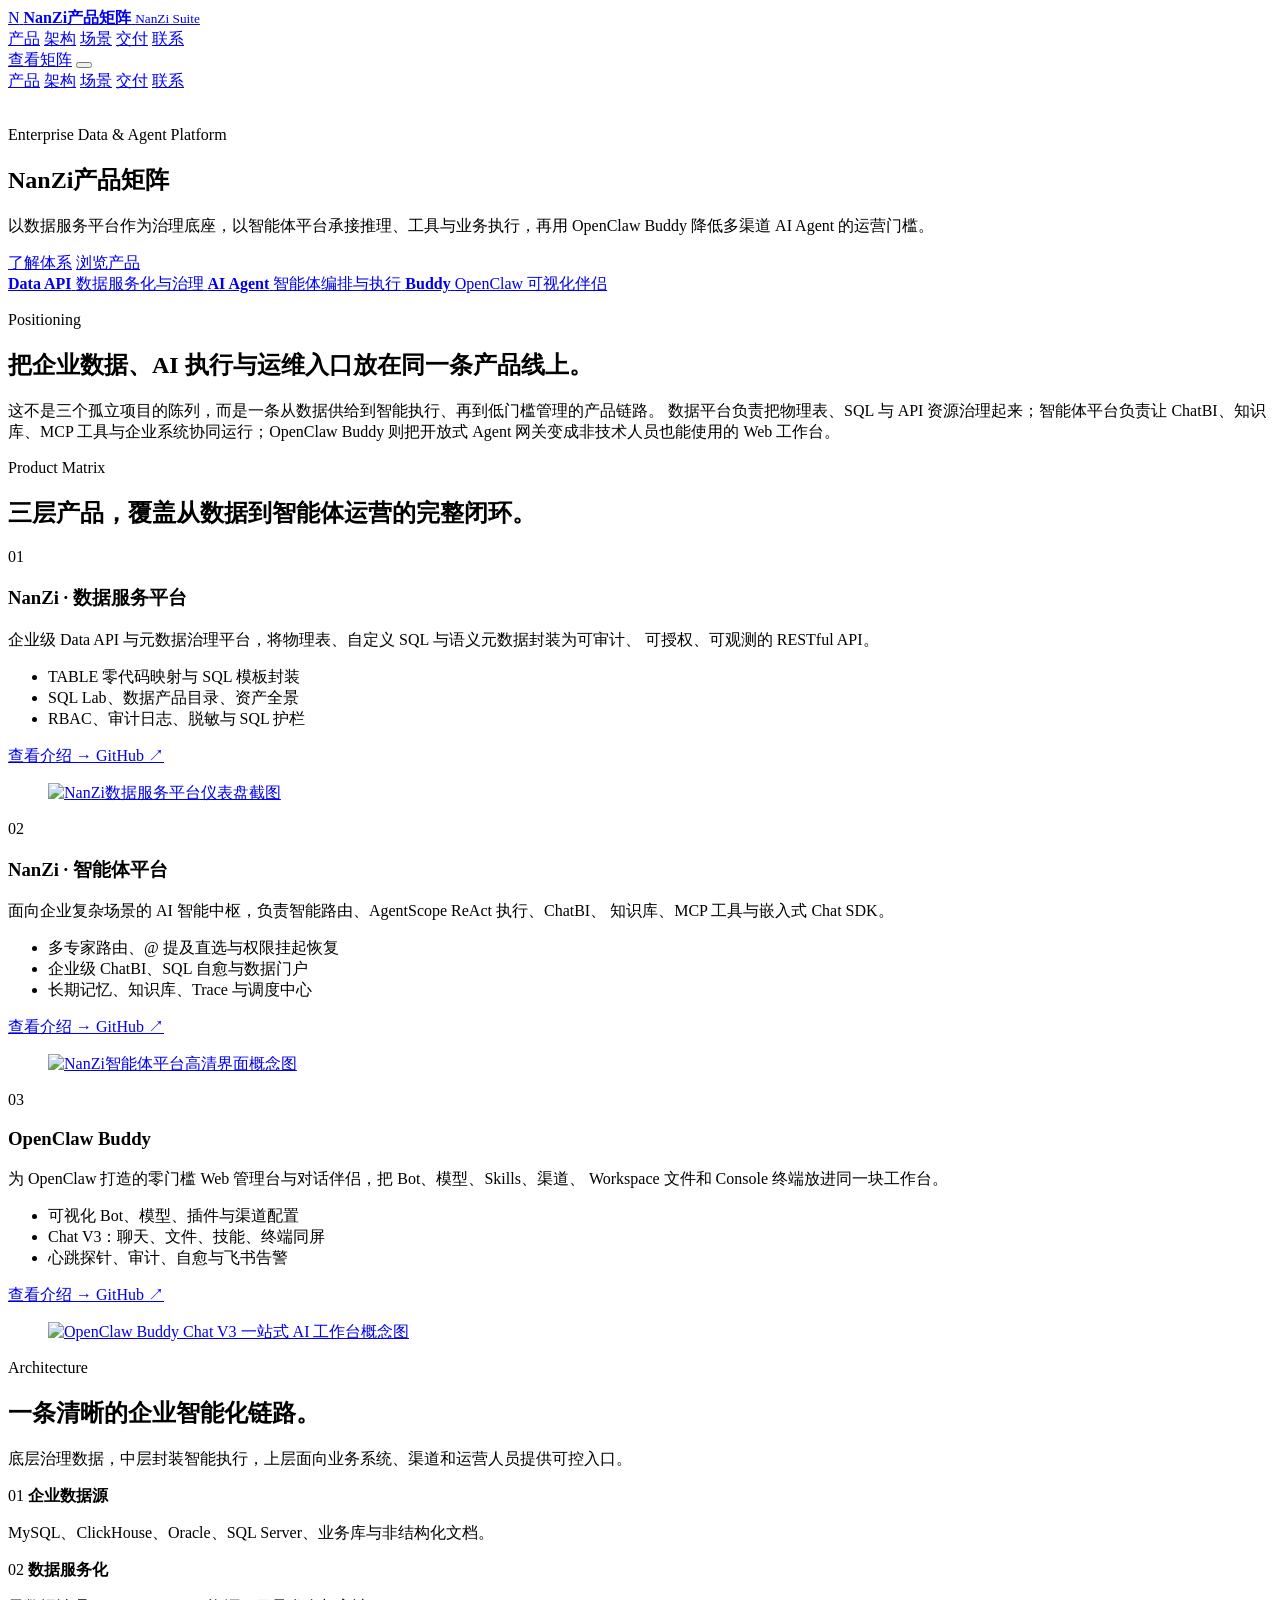
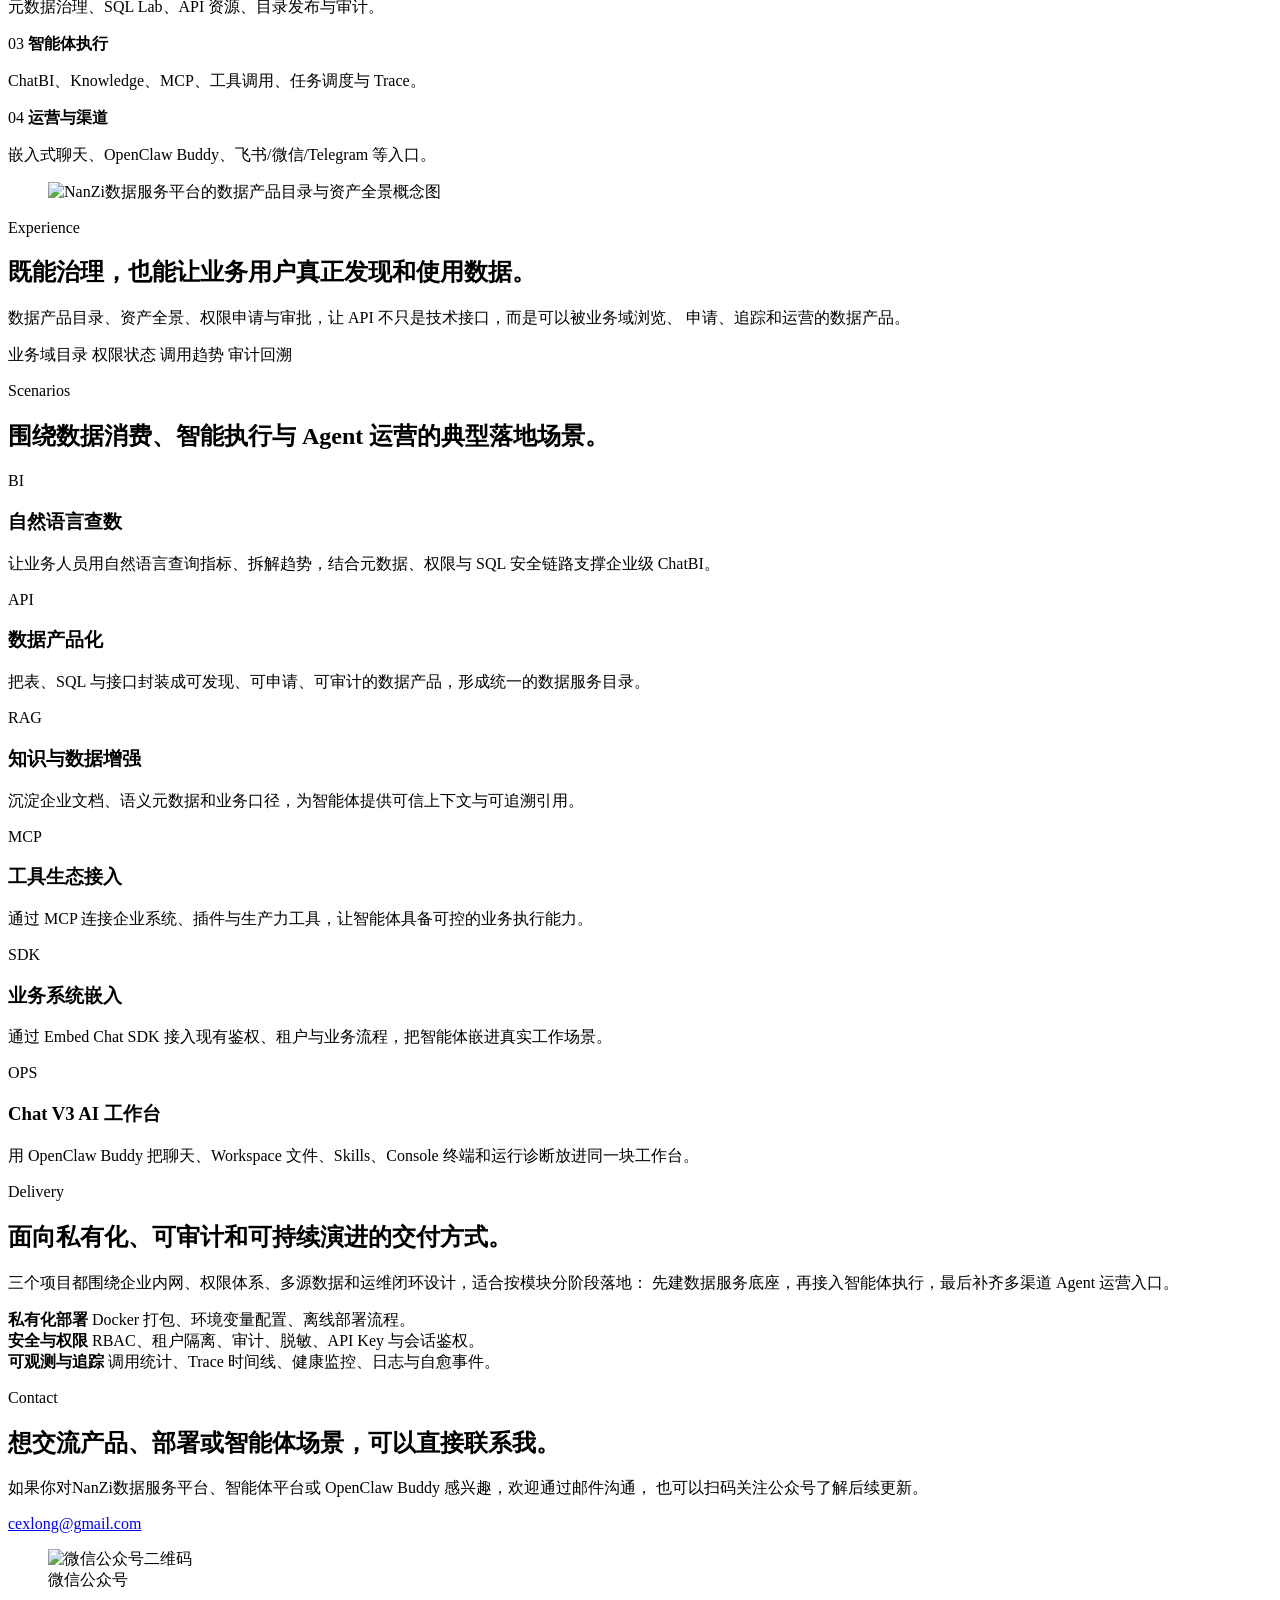
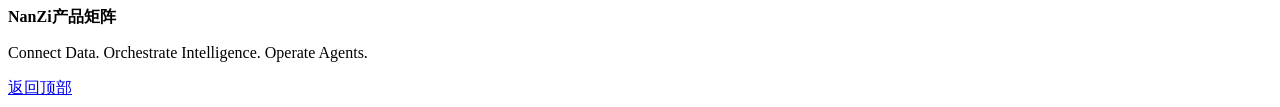
==== index.html @ 121e5076 "将品牌名从云枢/yunshu 统一替换为 NanZi/nanzi" ====
<!DOCTYPE html>
<html lang="zh-CN">
  <head>
    <meta charset="UTF-8" />
    <meta name="viewport" content="width=device-width, initial-scale=1.0" />
    <meta
      name="description"
      content="NanZi产品矩阵：企业级数据服务平台、AI 智能体编排平台与 OpenClaw Buddy 管理伴侣。"
    />
    <title>NanZi产品矩阵 | Data, Agents, Operations</title>
    <link rel="canonical" href="https://randychen1985.github.io/nanzi/" />
    <meta property="og:type" content="website" />
    <meta property="og:locale" content="zh_CN" />
    <meta property="og:site_name" content="NanZi产品矩阵" />
    <meta property="og:title" content="NanZi产品矩阵 | Data, Agents, Operations" />
    <meta
      property="og:description"
      content="NanZi产品矩阵：企业级数据服务平台、AI 智能体编排平台与 OpenClaw Buddy 管理伴侣。"
    />
    <meta property="og:url" content="https://randychen1985.github.io/nanzi/" />
    <meta
      property="og:image"
      content="https://randychen1985.github.io/nanzi/assets/images/generated-product-suite-hero.png"
    />
    <meta name="twitter:card" content="summary_large_image" />
    <meta name="twitter:title" content="NanZi产品矩阵 | Data, Agents, Operations" />
    <meta
      name="twitter:description"
      content="NanZi产品矩阵：企业级数据服务平台、AI 智能体编排平台与 OpenClaw Buddy 管理伴侣。"
    />
    <meta
      name="twitter:image"
      content="https://randychen1985.github.io/nanzi/assets/images/generated-product-suite-hero.png"
    />
    <link rel="icon" href="assets/favicon.svg" type="image/svg+xml" />
    <link rel="stylesheet" href="styles.css" />
  </head>
  <body>
    <header class="site-header" data-header>
      <a class="brand" href="#top" aria-label="回到首页">
        <span class="brand-mark">N</span>
        <span>
          <strong>NanZi产品矩阵</strong>
          <small>NanZi Suite</small>
        </span>
      </a>
      <nav class="desktop-nav" aria-label="主导航">
        <a href="#products">产品</a>
        <a href="#architecture">架构</a>
        <a href="#scenarios">场景</a>
        <a href="#delivery">交付</a>
        <a href="#contact">联系</a>
      </nav>
      <a class="header-action" href="#products">查看矩阵</a>
      <button class="menu-button" type="button" data-menu-button aria-label="打开菜单">
        <span></span>
        <span></span>
      </button>
    </header>

    <nav class="mobile-nav" data-mobile-nav aria-label="移动导航">
      <a href="#products">产品</a>
      <a href="#architecture">架构</a>
      <a href="#scenarios">场景</a>
      <a href="#delivery">交付</a>
      <a href="#contact">联系</a>
    </nav>

    <main id="top">
      <section class="hero" aria-labelledby="hero-title">
        <div class="hero-media" aria-hidden="true">
          <img src="assets/images/generated-product-suite-hero.png" alt="" />
          <img src="assets/images/data-platform-overview.png" alt="" />
          <img src="assets/images/generated-openclaw-buddy-chat-v3.png" alt="" />
        </div>
        <div class="hero-overlay"></div>
        <div class="hero-content">
          <p class="eyebrow">Enterprise Data & Agent Platform</p>
          <h1 id="hero-title">NanZi产品矩阵</h1>
          <p class="hero-lead">
            以数据服务平台作为治理底座，以智能体平台承接推理、工具与业务执行，再用
            OpenClaw Buddy 降低多渠道 AI Agent 的运营门槛。
          </p>
          <div class="hero-actions">
            <a class="button primary" href="#architecture">了解体系</a>
            <a class="button secondary" href="#products">浏览产品</a>
          </div>
          <div class="hero-metrics" aria-label="产品矩阵摘要">
            <a class="hero-metric" href="#product-data">
              <strong>Data API</strong>
              <span>数据服务化与治理</span>
            </a>
            <a class="hero-metric" href="#product-agent">
              <strong>AI Agent</strong>
              <span>智能体编排与执行</span>
            </a>
            <a class="hero-metric" href="#product-buddy">
              <strong>Buddy</strong>
              <span>OpenClaw 可视化伴侣</span>
            </a>
          </div>
        </div>
      </section>

      <section class="section intro-section" aria-label="平台定位">
        <div class="container intro-grid">
          <div>
            <p class="section-kicker">Positioning</p>
            <h2>把企业数据、AI 执行与运维入口放在同一条产品线上。</h2>
          </div>
          <p>
            这不是三个孤立项目的陈列，而是一条从数据供给到智能执行、再到低门槛管理的产品链路。
            数据平台负责把物理表、SQL 与 API 资源治理起来；智能体平台负责让 ChatBI、知识库、MCP
            工具与企业系统协同运行；OpenClaw Buddy 则把开放式 Agent 网关变成非技术人员也能使用的
            Web 工作台。
          </p>
        </div>
      </section>

      <section class="section" id="products" aria-labelledby="products-title">
        <div class="container">
          <div class="section-heading">
            <p class="section-kicker">Product Matrix</p>
            <h2 id="products-title">三层产品，覆盖从数据到智能体运营的完整闭环。</h2>
          </div>

          <div class="product-grid">
            <article class="product-card accent-cyan" id="product-data">
              <div class="product-copy">
                <p class="product-index">01</p>
                <h3>NanZi · 数据服务平台</h3>
                <p>
                  企业级 Data API 与元数据治理平台，将物理表、自定义 SQL 与语义元数据封装为可审计、
                  可授权、可观测的 RESTful API。
                </p>
                <ul>
                  <li>TABLE 零代码映射与 SQL 模板封装</li>
                  <li>SQL Lab、数据产品目录、资产全景</li>
                  <li>RBAC、审计日志、脱敏与 SQL 护栏</li>
                </ul>
                <div class="product-actions">
                  <a class="product-link" href="products/data-platform.html">
                    查看介绍
                    <span aria-hidden="true">→</span>
                  </a>
                  <a
                    class="product-link ghost"
                    href="https://github.com/RandyChen1985/nanzi-api-data-platform"
                    target="_blank"
                    rel="noopener noreferrer"
                    aria-label="打开NanZi数据服务平台 GitHub 仓库"
                  >
                    GitHub
                    <span aria-hidden="true">↗</span>
                  </a>
                </div>
              </div>
              <figure class="product-shot">
                <a href="products/data-platform.html" aria-label="查看NanZi数据服务平台介绍">
                  <img
                    src="assets/images/data-platform-overview.png"
                    alt="NanZi数据服务平台仪表盘截图"
                  />
                </a>
              </figure>
            </article>

            <article class="product-card accent-blue featured-product" id="product-agent">
              <div class="product-copy">
                <p class="product-index">02</p>
                <h3>NanZi · 智能体平台</h3>
                <p>
                  面向企业复杂场景的 AI 智能中枢，负责智能路由、AgentScope ReAct 执行、ChatBI、
                  知识库、MCP 工具与嵌入式 Chat SDK。
                </p>
                <ul>
                  <li>多专家路由、@ 提及直选与权限挂起恢复</li>
                  <li>企业级 ChatBI、SQL 自愈与数据门户</li>
                  <li>长期记忆、知识库、Trace 与调度中心</li>
                </ul>
                <div class="product-actions">
                  <a class="product-link" href="products/ai-agent-platform.html">
                    查看介绍
                    <span aria-hidden="true">→</span>
                  </a>
                  <a
                    class="product-link ghost"
                    href="https://github.com/RandyChen1985/nanzi-ai-agent-platform"
                    target="_blank"
                    rel="noopener noreferrer"
                    aria-label="打开NanZi智能体平台 GitHub 仓库"
                  >
                    GitHub
                    <span aria-hidden="true">↗</span>
                  </a>
                </div>
              </div>
              <figure class="product-shot">
                <a href="products/ai-agent-platform.html" aria-label="查看NanZi智能体平台介绍">
                  <img
                    src="assets/images/generated-agent-platform.png"
                    alt="NanZi智能体平台高清界面概念图"
                  />
                </a>
              </figure>
            </article>

            <article class="product-card accent-green" id="product-buddy">
              <div class="product-copy">
                <p class="product-index">03</p>
                <h3>OpenClaw Buddy</h3>
                <p>
                  为 OpenClaw 打造的零门槛 Web 管理台与对话伴侣，把 Bot、模型、Skills、渠道、
                  Workspace 文件和 Console 终端放进同一块工作台。
                </p>
                <ul>
                  <li>可视化 Bot、模型、插件与渠道配置</li>
                  <li>Chat V3：聊天、文件、技能、终端同屏</li>
                  <li>心跳探针、审计、自愈与飞书告警</li>
                </ul>
                <div class="product-actions">
                  <a class="product-link" href="products/openclaw-buddy.html">
                    查看介绍
                    <span aria-hidden="true">→</span>
                  </a>
                  <a
                    class="product-link ghost"
                    href="https://github.com/RandyChen1985/openclaw-buddy"
                    target="_blank"
                    rel="noopener noreferrer"
                    aria-label="打开 OpenClaw Buddy GitHub 仓库"
                  >
                    GitHub
                    <span aria-hidden="true">↗</span>
                  </a>
                </div>
              </div>
              <figure class="product-shot">
                <a href="products/openclaw-buddy.html" aria-label="查看 OpenClaw Buddy 介绍">
                  <img
                    src="assets/images/generated-openclaw-buddy-chat-v3.png"
                    alt="OpenClaw Buddy Chat V3 一站式 AI 工作台概念图"
                  />
                </a>
              </figure>
            </article>
          </div>
        </div>
      </section>

      <section class="section architecture-section" id="architecture" aria-labelledby="architecture-title">
        <div class="container">
          <div class="section-heading compact">
            <p class="section-kicker">Architecture</p>
            <h2 id="architecture-title">一条清晰的企业智能化链路。</h2>
            <p>
              底层治理数据，中层封装智能执行，上层面向业务系统、渠道和运营人员提供可控入口。
            </p>
          </div>

          <div class="architecture-flow" aria-label="NanZi产品矩阵架构流">
            <div class="flow-node">
              <span>01</span>
              <strong>企业数据源</strong>
              <p>MySQL、ClickHouse、Oracle、SQL Server、业务库与非结构化文档。</p>
            </div>
            <div class="flow-line"></div>
            <div class="flow-node">
              <span>02</span>
              <strong>数据服务化</strong>
              <p>元数据治理、SQL Lab、API 资源、目录发布与审计。</p>
            </div>
            <div class="flow-line"></div>
            <div class="flow-node">
              <span>03</span>
              <strong>智能体执行</strong>
              <p>ChatBI、Knowledge、MCP、工具调用、任务调度与 Trace。</p>
            </div>
            <div class="flow-line"></div>
            <div class="flow-node">
              <span>04</span>
              <strong>运营与渠道</strong>
              <p>嵌入式聊天、OpenClaw Buddy、飞书/微信/Telegram 等入口。</p>
            </div>
          </div>
        </div>
      </section>

      <section class="section split-showcase" aria-label="产品界面展示">
        <div class="container showcase-grid">
          <figure class="showcase-image large">
            <img
              src="assets/images/generated-data-platform-experience.png"
              alt="NanZi数据服务平台的数据产品目录与资产全景概念图"
            />
          </figure>
          <div class="showcase-copy">
            <p class="section-kicker">Experience</p>
            <h2>既能治理，也能让业务用户真正发现和使用数据。</h2>
            <p>
              数据产品目录、资产全景、权限申请与审批，让 API 不只是技术接口，而是可以被业务域浏览、
              申请、追踪和运营的数据产品。
            </p>
            <div class="feature-list">
              <span>业务域目录</span>
              <span>权限状态</span>
              <span>调用趋势</span>
              <span>审计回溯</span>
            </div>
          </div>
        </div>
      </section>

      <section class="section" id="scenarios" aria-labelledby="scenarios-title">
        <div class="container">
          <div class="section-heading">
            <p class="section-kicker">Scenarios</p>
            <h2 id="scenarios-title">围绕数据消费、智能执行与 Agent 运营的典型落地场景。</h2>
          </div>
          <div class="scenario-grid">
            <article>
              <span class="scenario-icon">BI</span>
              <h3>自然语言查数</h3>
              <p>让业务人员用自然语言查询指标、拆解趋势，结合元数据、权限与 SQL 安全链路支撑企业级 ChatBI。</p>
            </article>
            <article>
              <span class="scenario-icon">API</span>
              <h3>数据产品化</h3>
              <p>把表、SQL 与接口封装成可发现、可申请、可审计的数据产品，形成统一的数据服务目录。</p>
            </article>
            <article>
              <span class="scenario-icon">RAG</span>
              <h3>知识与数据增强</h3>
              <p>沉淀企业文档、语义元数据和业务口径，为智能体提供可信上下文与可追溯引用。</p>
            </article>
            <article>
              <span class="scenario-icon">MCP</span>
              <h3>工具生态接入</h3>
              <p>通过 MCP 连接企业系统、插件与生产力工具，让智能体具备可控的业务执行能力。</p>
            </article>
            <article>
              <span class="scenario-icon">SDK</span>
              <h3>业务系统嵌入</h3>
              <p>通过 Embed Chat SDK 接入现有鉴权、租户与业务流程，把智能体嵌进真实工作场景。</p>
            </article>
            <article>
              <span class="scenario-icon">OPS</span>
              <h3>Chat V3 AI 工作台</h3>
              <p>用 OpenClaw Buddy 把聊天、Workspace 文件、Skills、Console 终端和运行诊断放进同一块工作台。</p>
            </article>
          </div>
        </div>
      </section>

      <section class="section delivery-section" id="delivery" aria-labelledby="delivery-title">
        <div class="container delivery-grid">
          <div>
            <p class="section-kicker">Delivery</p>
            <h2 id="delivery-title">面向私有化、可审计和可持续演进的交付方式。</h2>
            <p>
              三个项目都围绕企业内网、权限体系、多源数据和运维闭环设计，适合按模块分阶段落地：
              先建数据服务底座，再接入智能体执行，最后补齐多渠道 Agent 运营入口。
            </p>
          </div>
          <div class="delivery-points">
            <div>
              <strong>私有化部署</strong>
              <span>Docker 打包、环境变量配置、离线部署流程。</span>
            </div>
            <div>
              <strong>安全与权限</strong>
              <span>RBAC、租户隔离、审计、脱敏、API Key 与会话鉴权。</span>
            </div>
            <div>
              <strong>可观测与追踪</strong>
              <span>调用统计、Trace 时间线、健康监控、日志与自愈事件。</span>
            </div>
          </div>
        </div>
      </section>

      <section class="section contact-section" id="contact" aria-labelledby="contact-title">
        <div class="container contact-grid">
          <div class="contact-copy">
            <p class="section-kicker">Contact</p>
            <h2 id="contact-title">想交流产品、部署或智能体场景，可以直接联系我。</h2>
            <p>
              如果你对NanZi数据服务平台、智能体平台或 OpenClaw Buddy 感兴趣，欢迎通过邮件沟通，
              也可以扫码关注公众号了解后续更新。
            </p>
            <a class="contact-email" href="mailto:cexlong@gmail.com">cexlong@gmail.com</a>
          </div>
          <figure class="wechat-card">
            <img src="assets/images/weixin.png" alt="微信公众号二维码" />
            <figcaption>微信公众号</figcaption>
          </figure>
        </div>
      </section>
    </main>

    <footer class="site-footer">
      <div class="container footer-grid">
        <div>
          <strong>NanZi产品矩阵</strong>
          <p>Connect Data. Orchestrate Intelligence. Operate Agents.</p>
        </div>
        <a href="#top">返回顶部</a>
      </div>
    </footer>

    <script src="script.js"></script>
  </body>
</html>
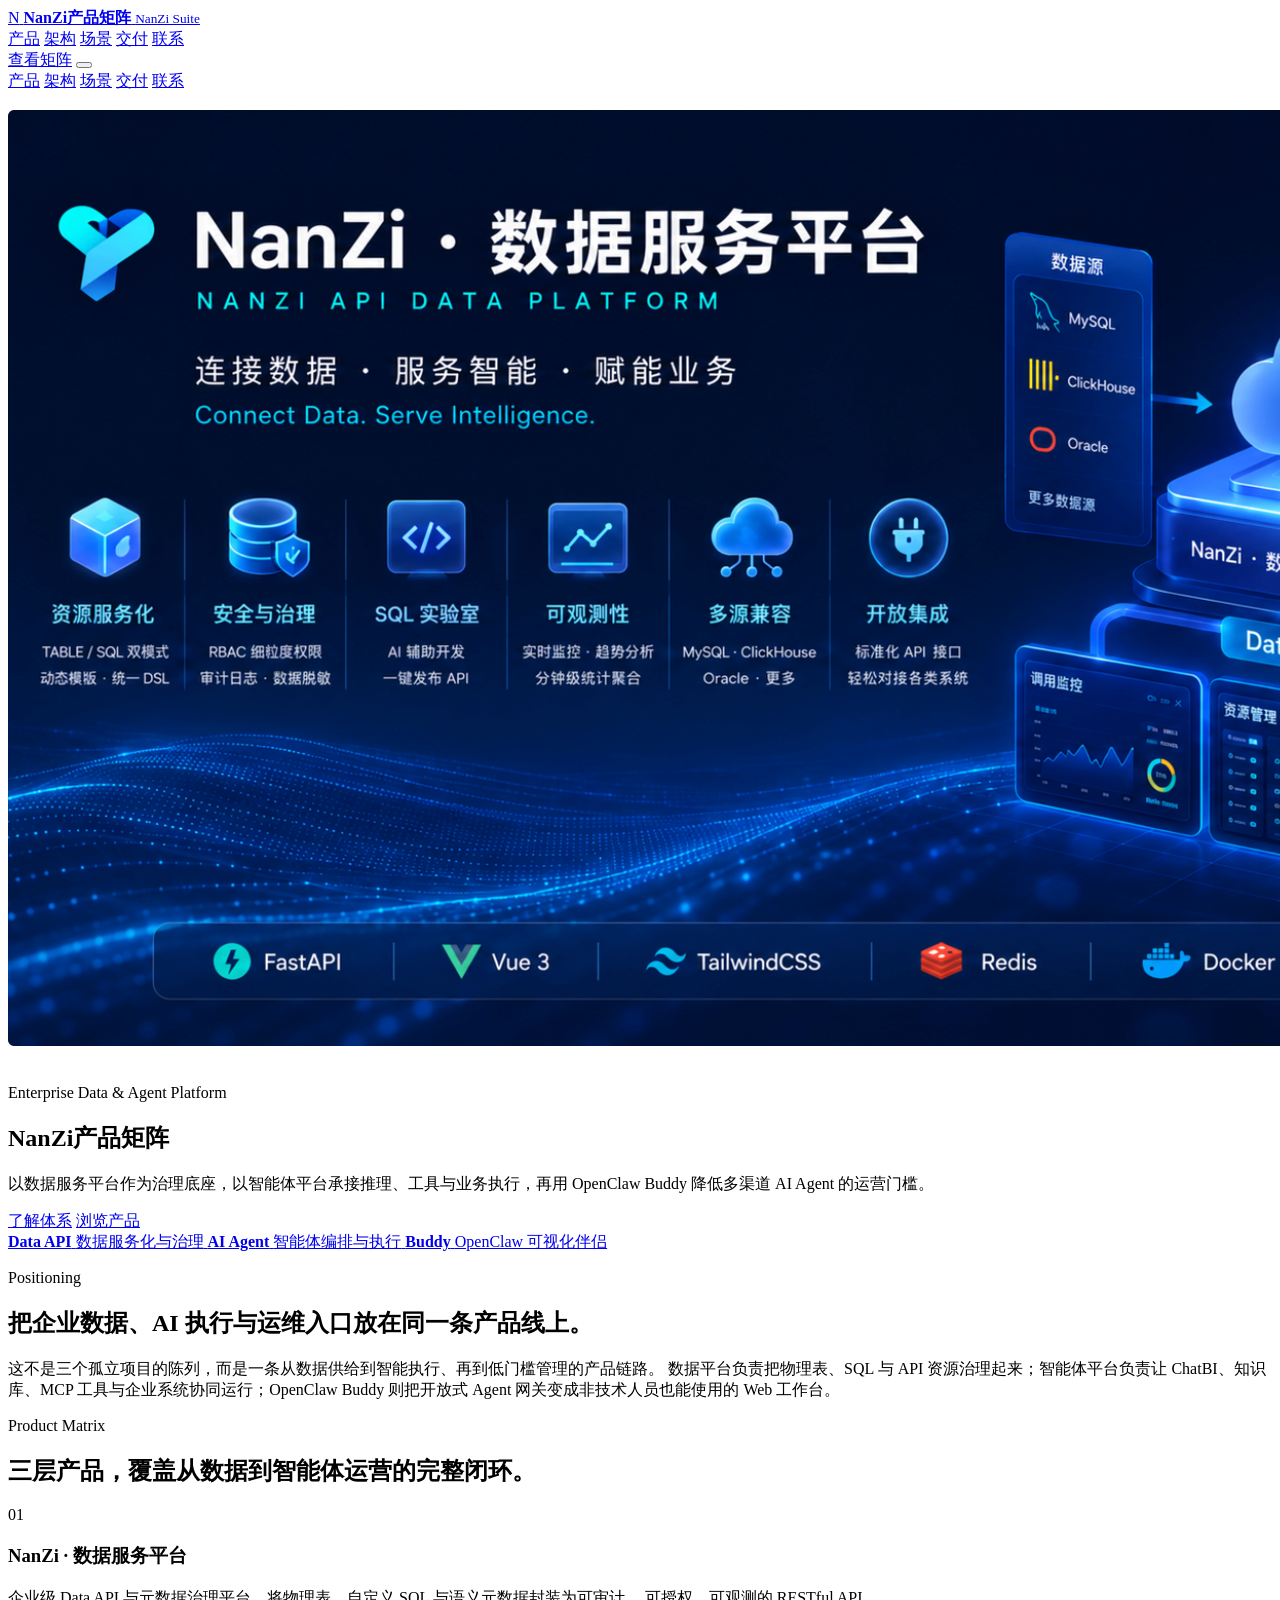
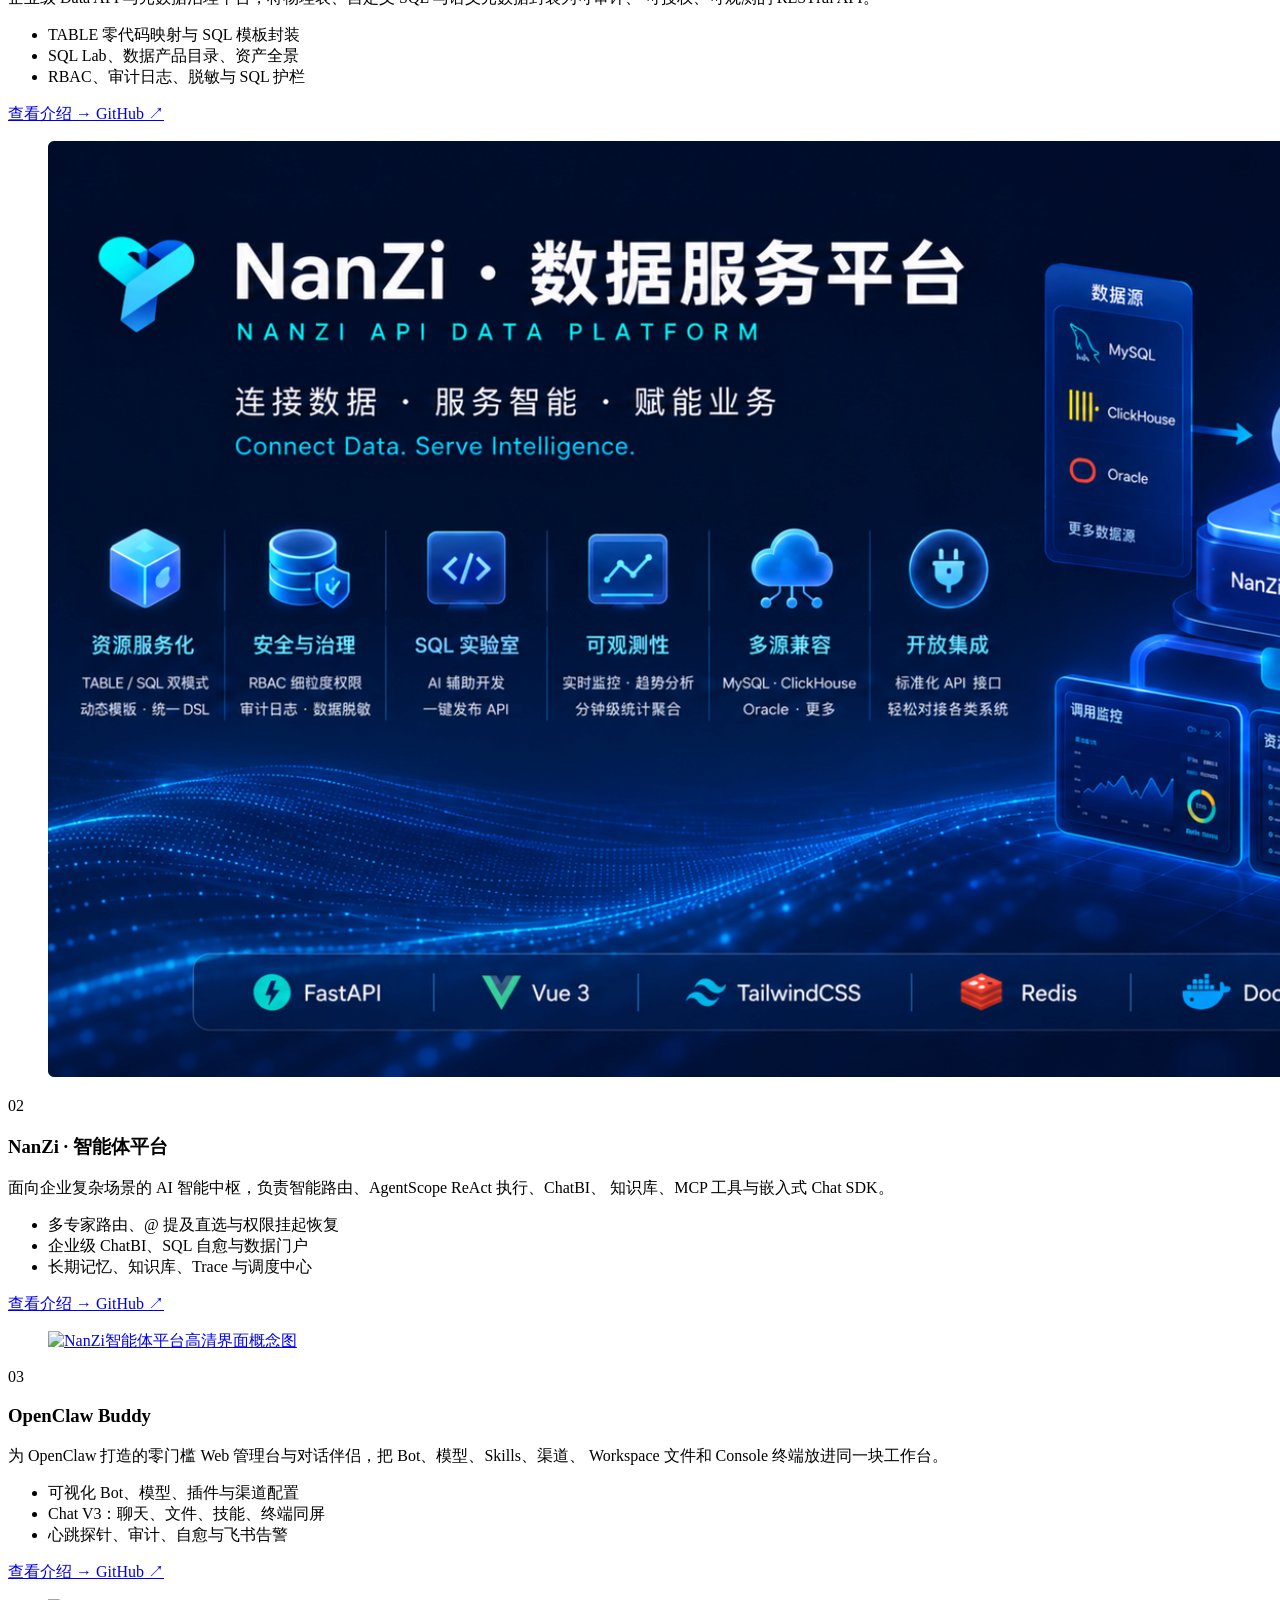
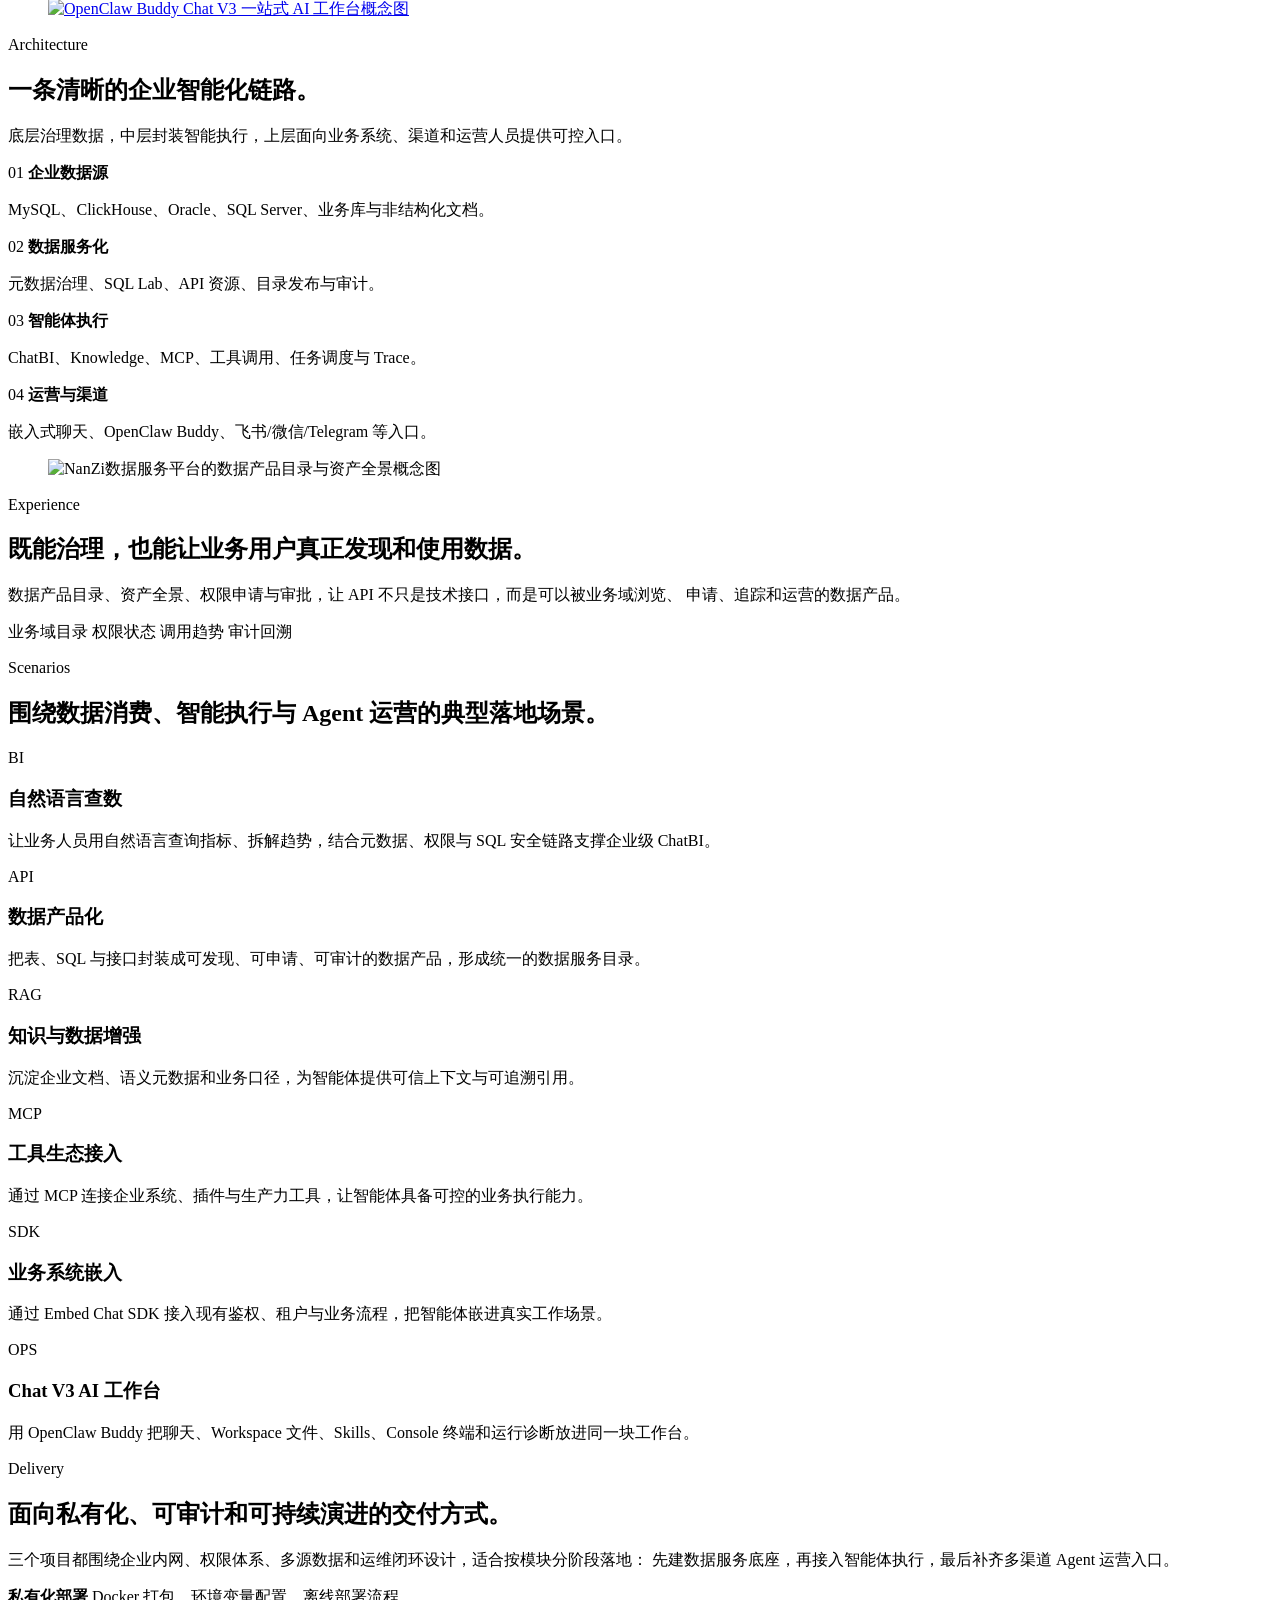
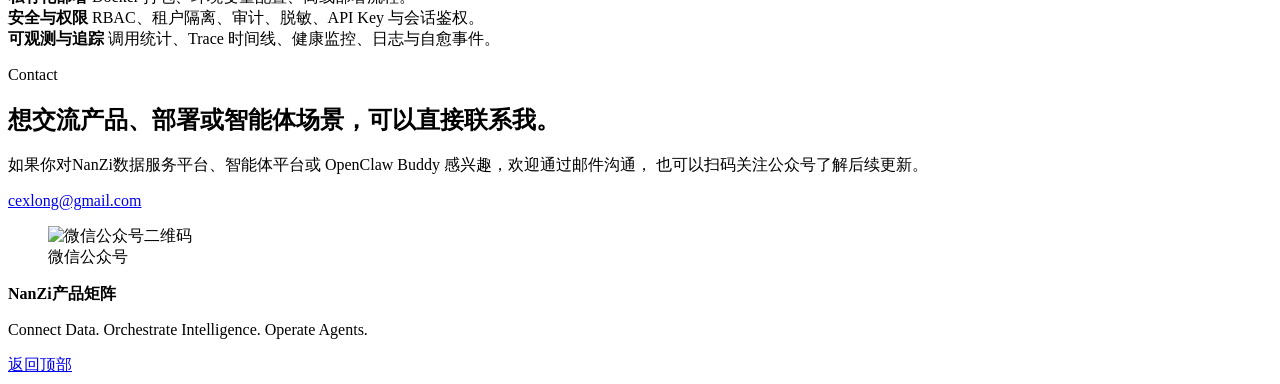
==== commit 37c1c145: "更新官网地址为 nanzi-aigc 并替换数据平台概览图" ====
--- a/index.html
+++ b/index.html
@@ -8,7 +8,7 @@
       content="NanZi产品矩阵：企业级数据服务平台、AI 智能体编排平台与 OpenClaw Buddy 管理伴侣。"
     />
     <title>NanZi产品矩阵 | Data, Agents, Operations</title>
-    <link rel="canonical" href="https://randychen1985.github.io/nanzi/" />
+    <link rel="canonical" href="https://randychen1985.github.io/nanzi-aigc/" />
     <meta property="og:type" content="website" />
     <meta property="og:locale" content="zh_CN" />
     <meta property="og:site_name" content="NanZi产品矩阵" />
@@ -17,10 +17,10 @@
       property="og:description"
       content="NanZi产品矩阵：企业级数据服务平台、AI 智能体编排平台与 OpenClaw Buddy 管理伴侣。"
     />
-    <meta property="og:url" content="https://randychen1985.github.io/nanzi/" />
+    <meta property="og:url" content="https://randychen1985.github.io/nanzi-aigc/" />
     <meta
       property="og:image"
-      content="https://randychen1985.github.io/nanzi/assets/images/generated-product-suite-hero.png"
+      content="https://randychen1985.github.io/nanzi-aigc/assets/images/generated-product-suite-hero.png"
     />
     <meta name="twitter:card" content="summary_large_image" />
     <meta name="twitter:title" content="NanZi产品矩阵 | Data, Agents, Operations" />
@@ -30,7 +30,7 @@
     />
     <meta
       name="twitter:image"
-      content="https://randychen1985.github.io/nanzi/assets/images/generated-product-suite-hero.png"
+      content="https://randychen1985.github.io/nanzi-aigc/assets/images/generated-product-suite-hero.png"
     />
     <link rel="icon" href="assets/favicon.svg" type="image/svg+xml" />
     <link rel="stylesheet" href="styles.css" />
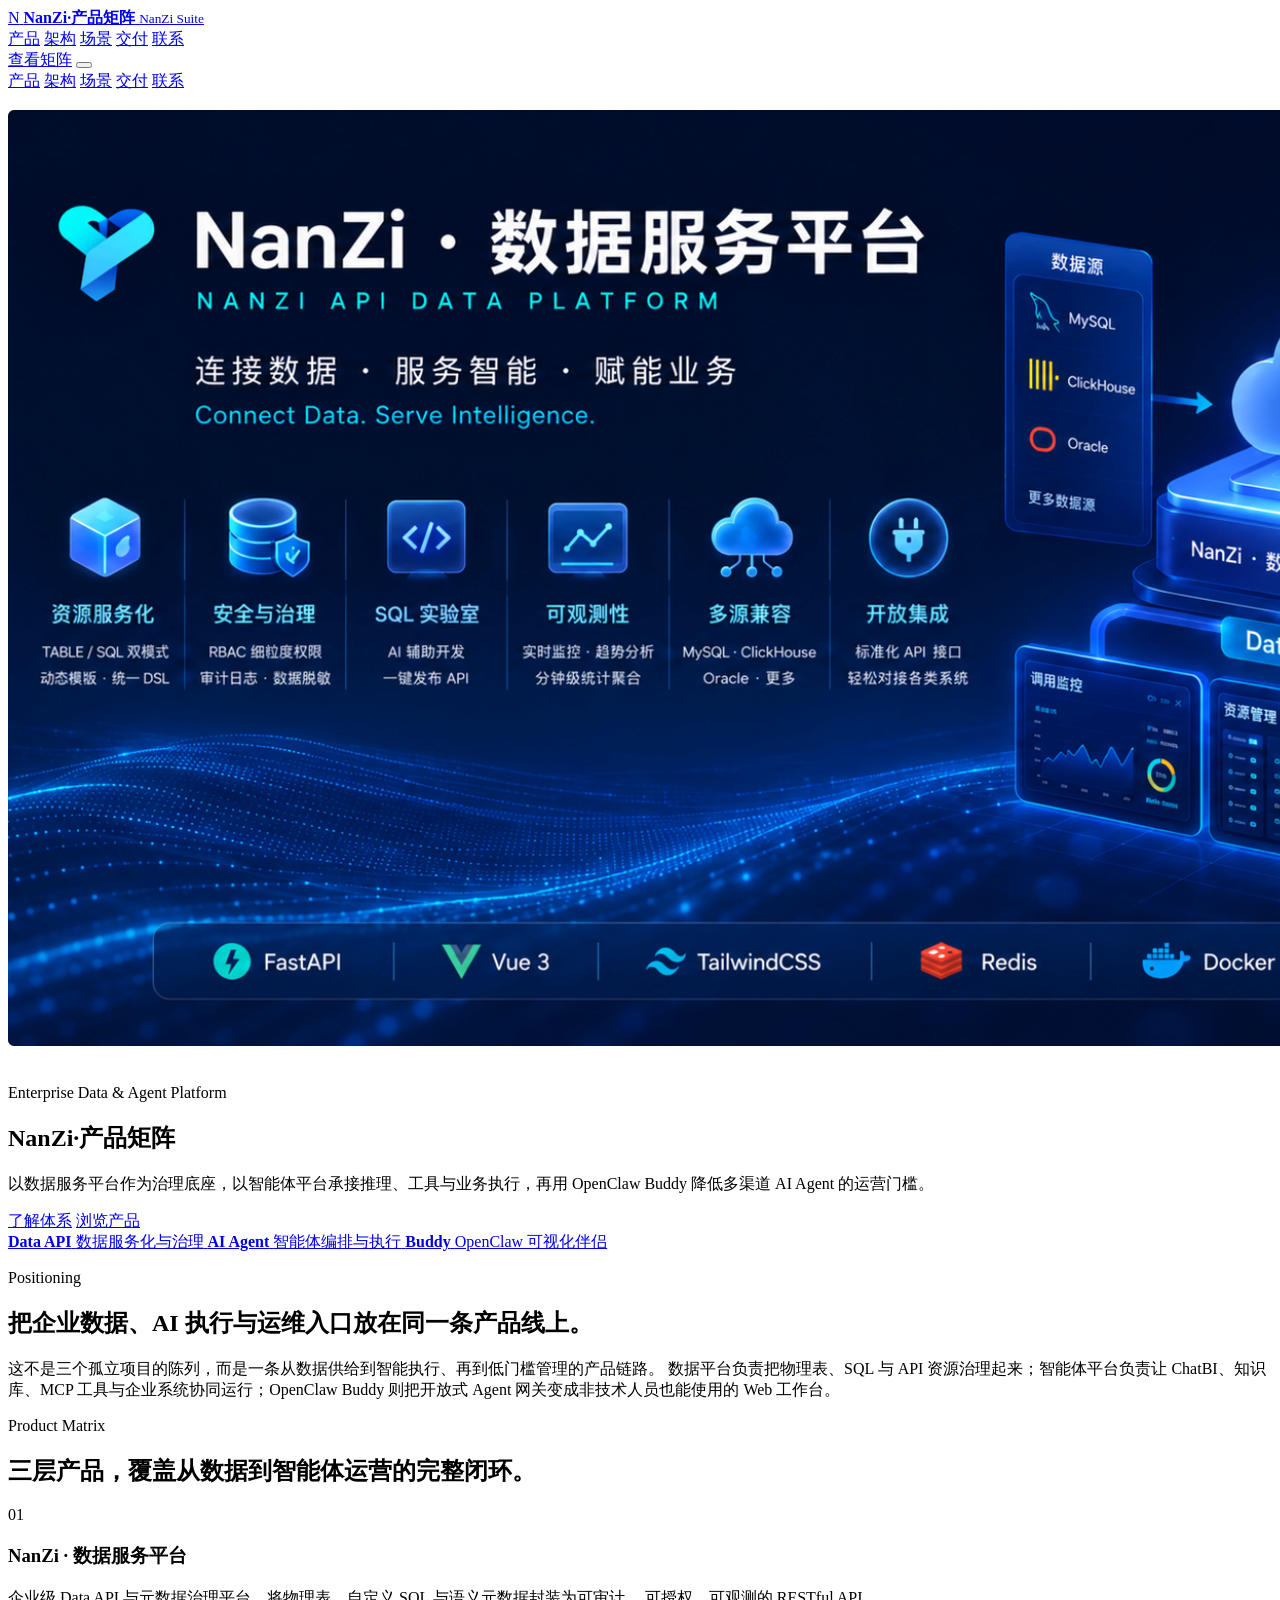
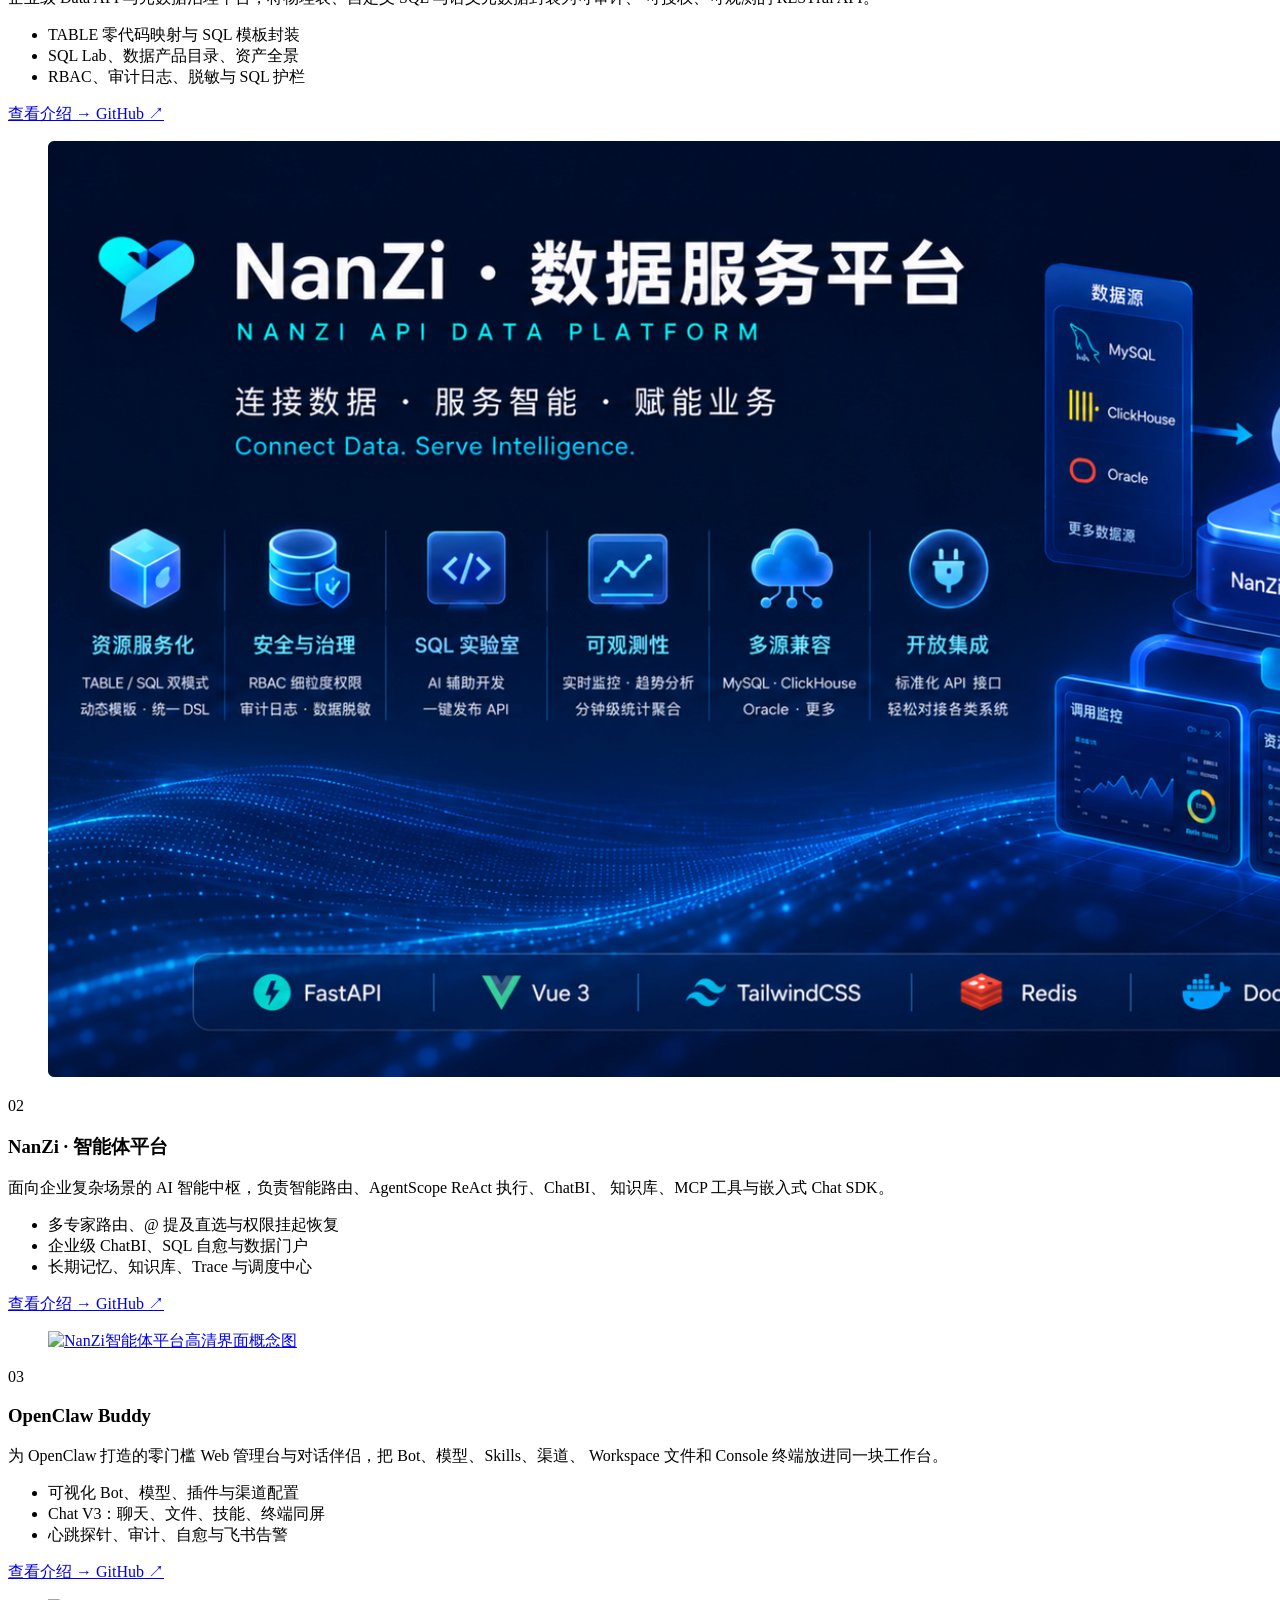
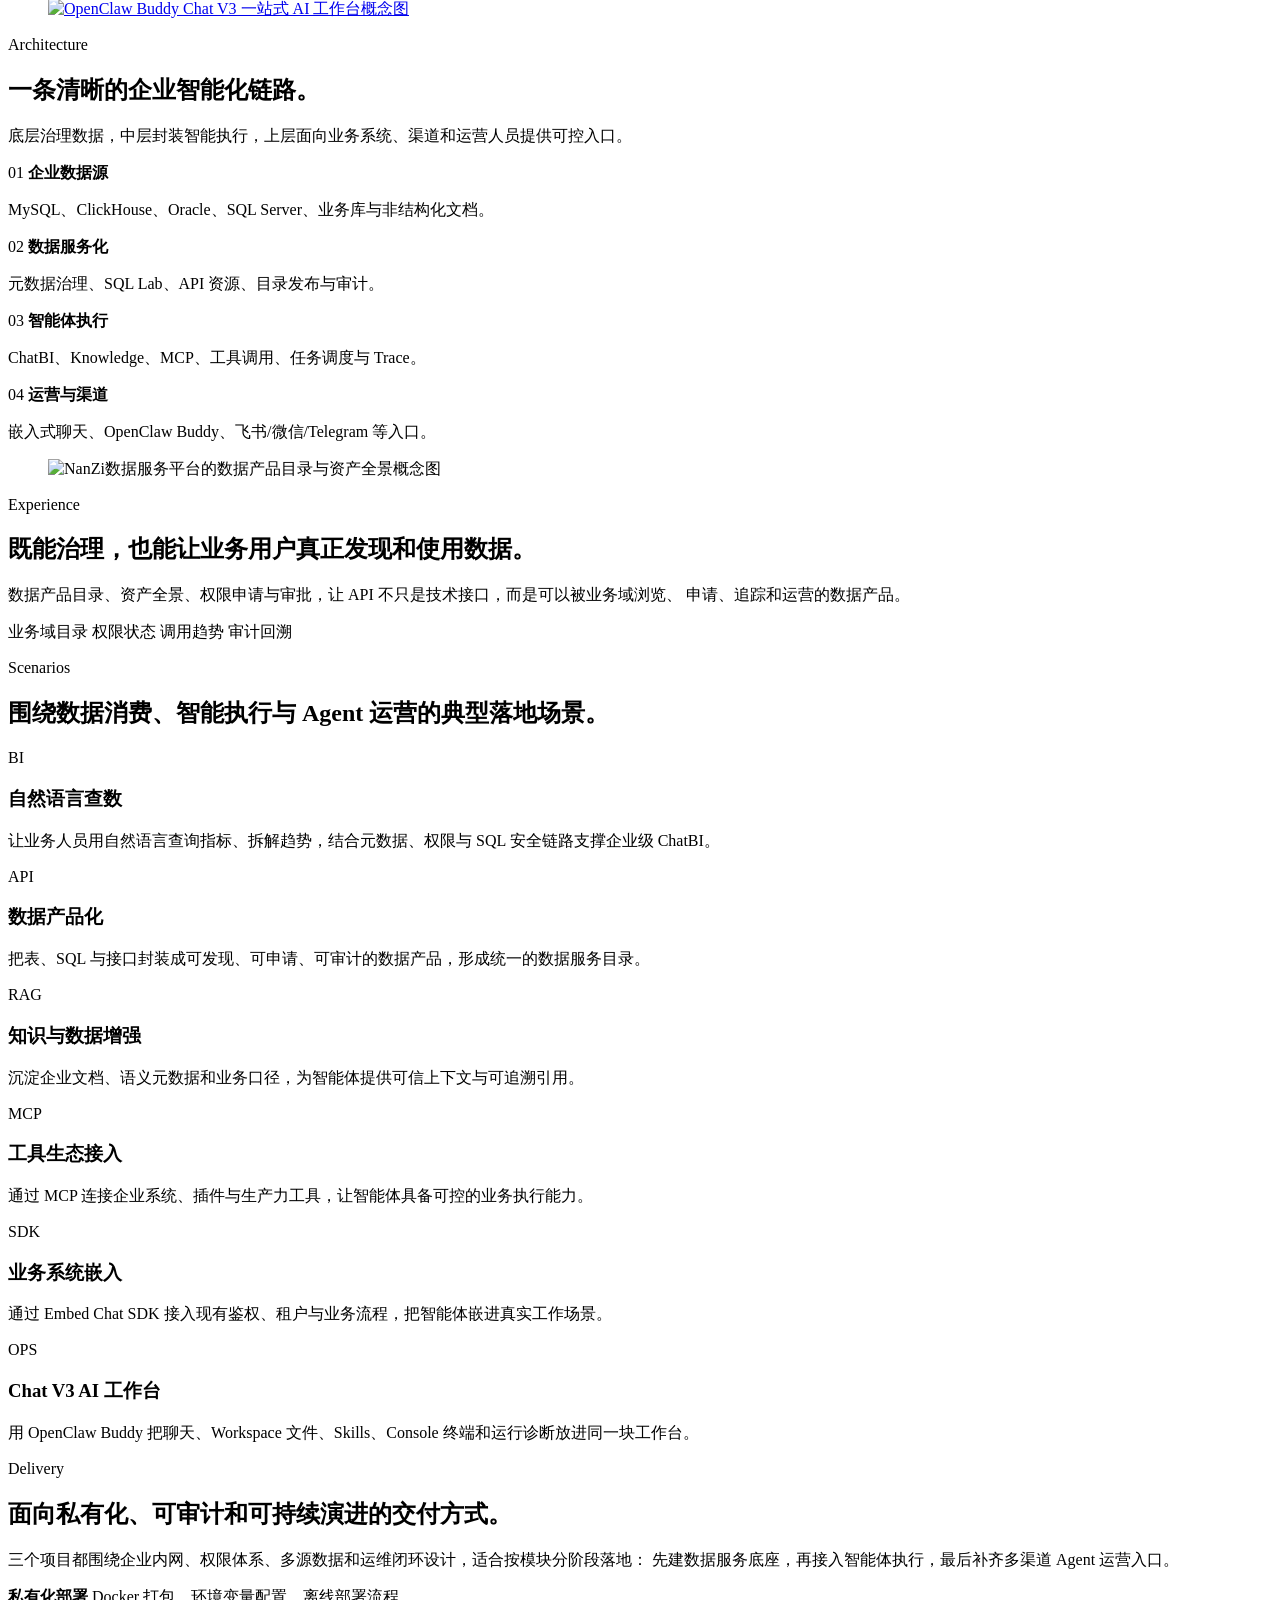
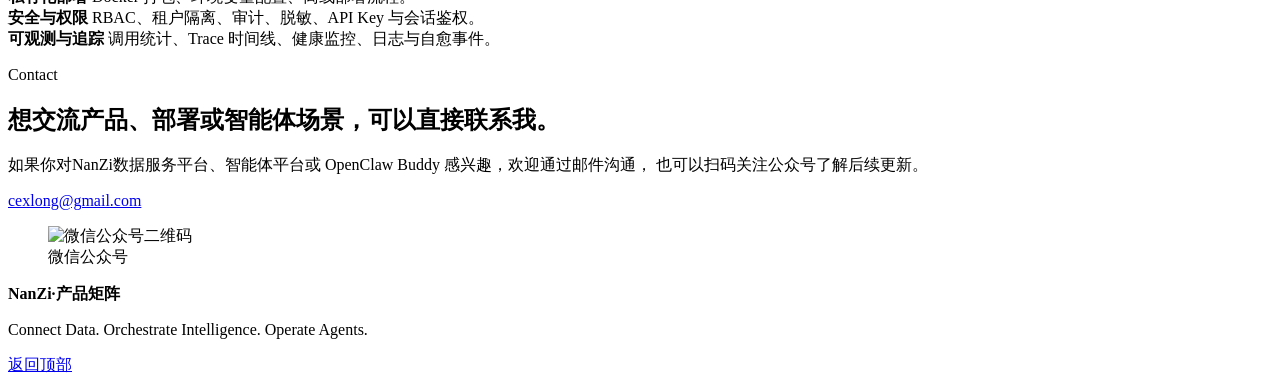
==== commit 67c2bbc1: "将品牌文案统一为「NanZi·产品矩阵」，并新增公众号更名公告页" ====
--- a/index.html
+++ b/index.html
@@ -5,7 +5,7 @@
     <meta name="viewport" content="width=device-width, initial-scale=1.0" />
     <meta
       name="description"
-      content="NanZi产品矩阵：企业级数据服务平台、AI 智能体编排平台与 OpenClaw Buddy 管理伴侣。"
+      content="NanZi·产品矩阵：企业级数据服务平台、AI 智能体编排平台与 OpenClaw Buddy 管理伴侣。"
     />
     <title>NanZi产品矩阵 | Data, Agents, Operations</title>
     <link rel="canonical" href="https://randychen1985.github.io/nanzi-aigc/" />
@@ -15,7 +15,7 @@
     <meta property="og:title" content="NanZi产品矩阵 | Data, Agents, Operations" />
     <meta
       property="og:description"
-      content="NanZi产品矩阵：企业级数据服务平台、AI 智能体编排平台与 OpenClaw Buddy 管理伴侣。"
+      content="NanZi·产品矩阵：企业级数据服务平台、AI 智能体编排平台与 OpenClaw Buddy 管理伴侣。"
     />
     <meta property="og:url" content="https://randychen1985.github.io/nanzi-aigc/" />
     <meta
@@ -26,7 +26,7 @@
     <meta name="twitter:title" content="NanZi产品矩阵 | Data, Agents, Operations" />
     <meta
       name="twitter:description"
-      content="NanZi产品矩阵：企业级数据服务平台、AI 智能体编排平台与 OpenClaw Buddy 管理伴侣。"
+      content="NanZi·产品矩阵：企业级数据服务平台、AI 智能体编排平台与 OpenClaw Buddy 管理伴侣。"
     />
     <meta
       name="twitter:image"
@@ -40,7 +40,7 @@
       <a class="brand" href="#top" aria-label="回到首页">
         <span class="brand-mark">N</span>
         <span>
-          <strong>NanZi产品矩阵</strong>
+          <strong>NanZi·产品矩阵</strong>
           <small>NanZi Suite</small>
         </span>
       </a>
@@ -76,7 +76,7 @@
         <div class="hero-overlay"></div>
         <div class="hero-content">
           <p class="eyebrow">Enterprise Data & Agent Platform</p>
-          <h1 id="hero-title">NanZi产品矩阵</h1>
+          <h1 id="hero-title">NanZi·产品矩阵</h1>
           <p class="hero-lead">
             以数据服务平台作为治理底座，以智能体平台承接推理、工具与业务执行，再用
             OpenClaw Buddy 降低多渠道 AI Agent 的运营门槛。
@@ -258,7 +258,7 @@
             </p>
           </div>
 
-          <div class="architecture-flow" aria-label="NanZi产品矩阵架构流">
+          <div class="architecture-flow" aria-label="NanZi·产品矩阵架构流">
             <div class="flow-node">
               <span>01</span>
               <strong>企业数据源</strong>
@@ -401,7 +401,7 @@
     <footer class="site-footer">
       <div class="container footer-grid">
         <div>
-          <strong>NanZi产品矩阵</strong>
+          <strong>NanZi·产品矩阵</strong>
           <p>Connect Data. Orchestrate Intelligence. Operate Agents.</p>
         </div>
         <a href="#top">返回顶部</a>
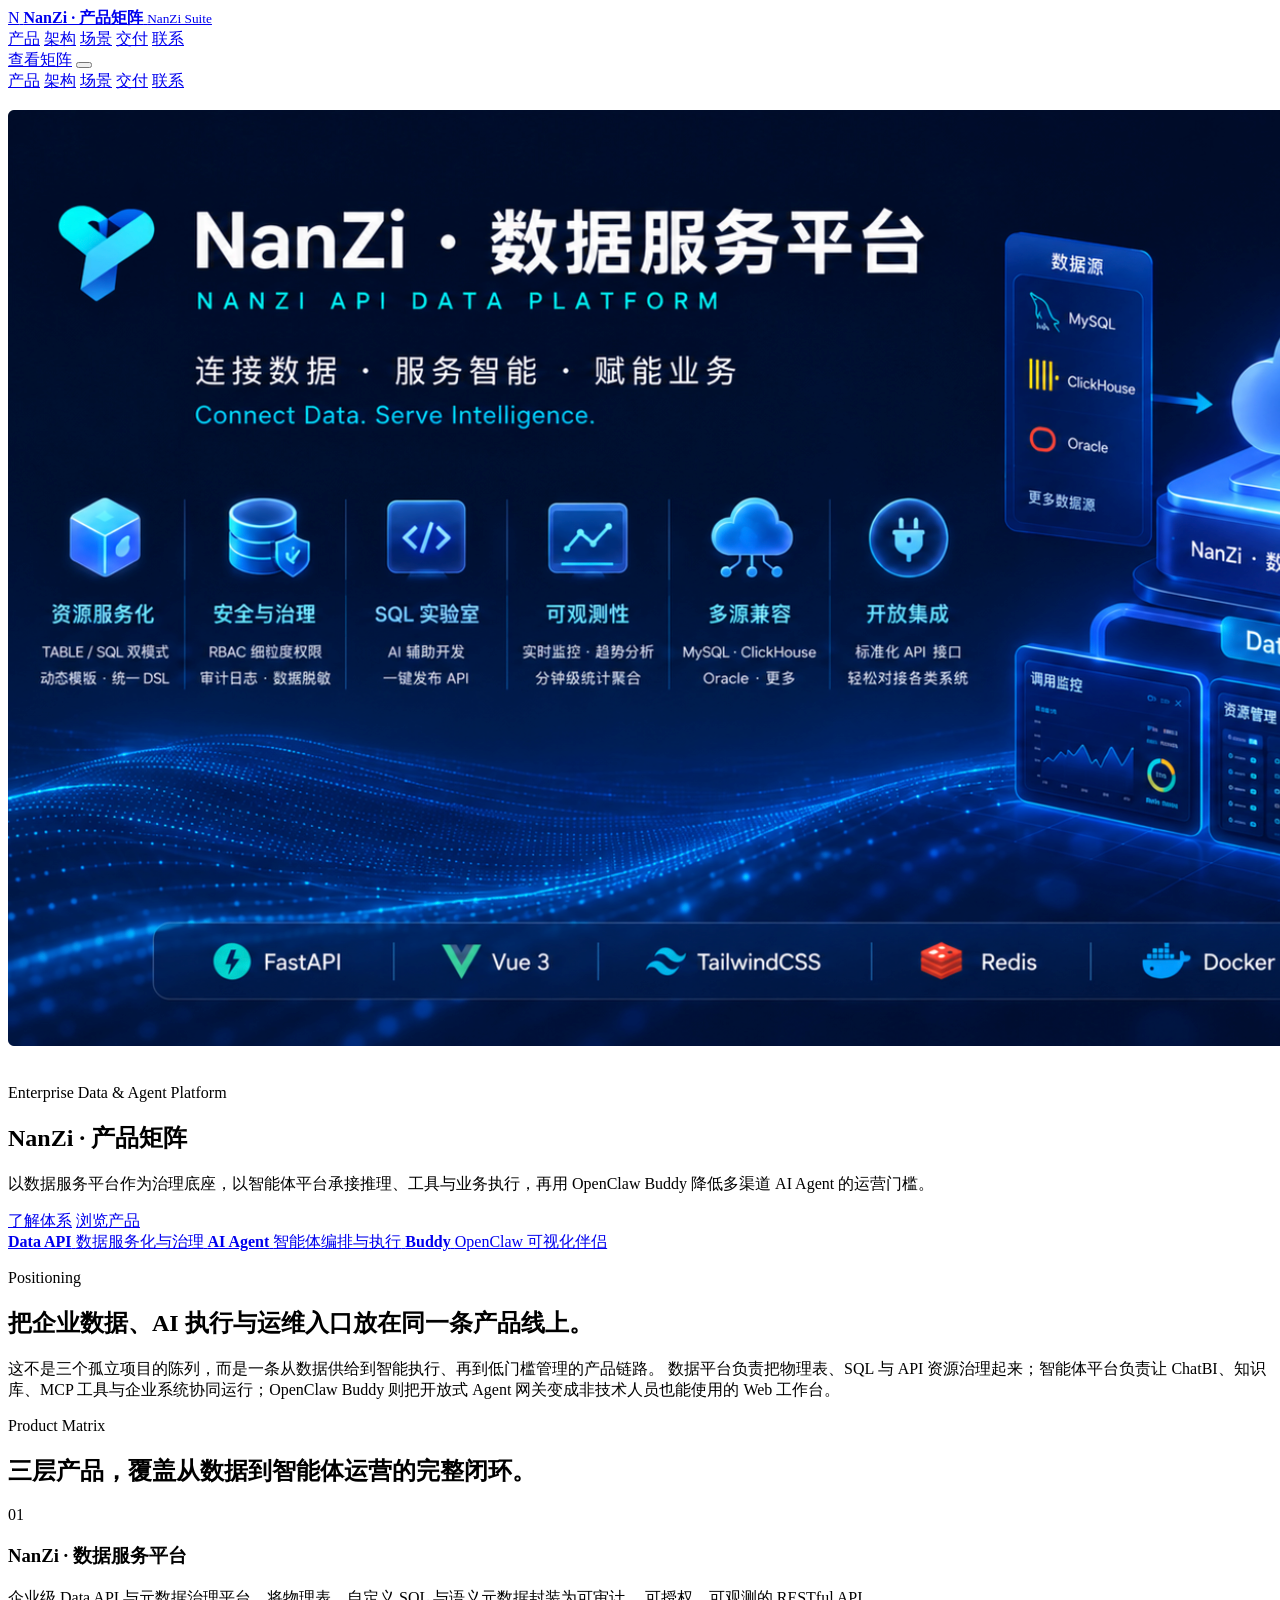
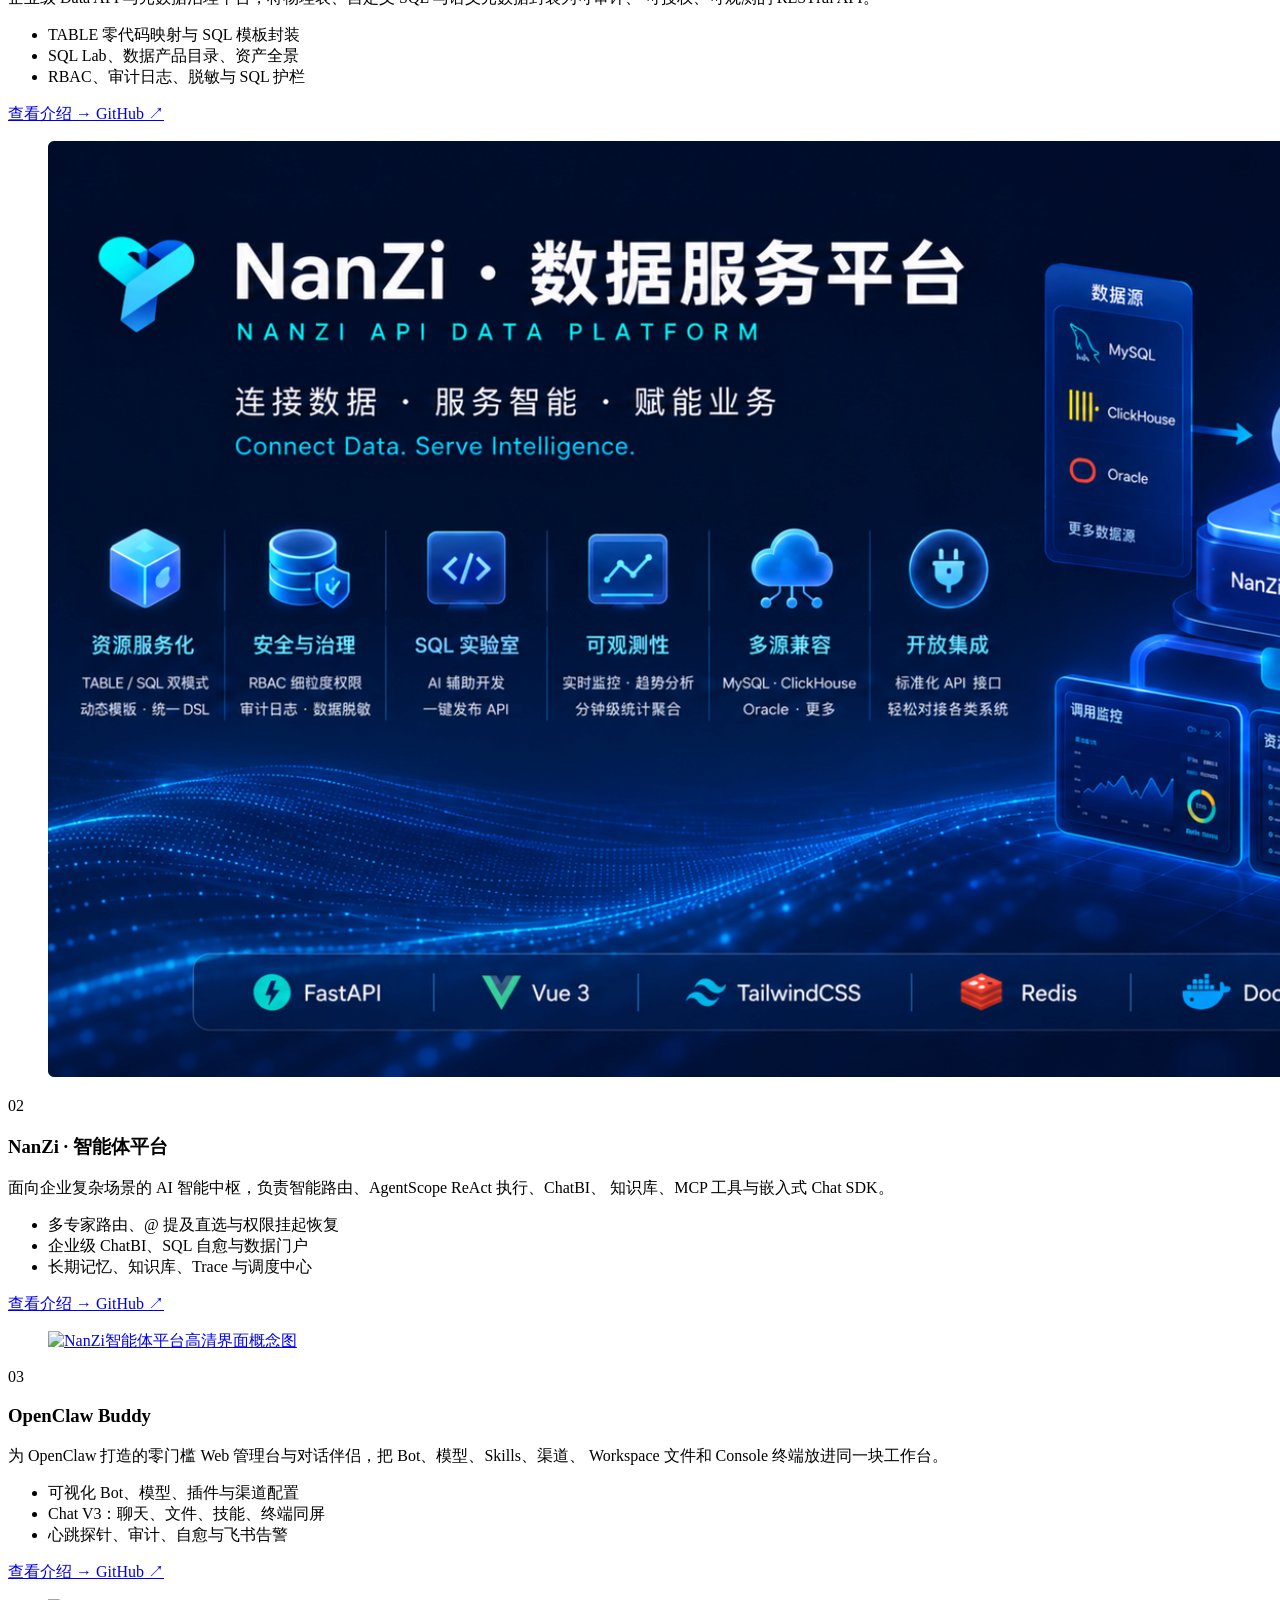
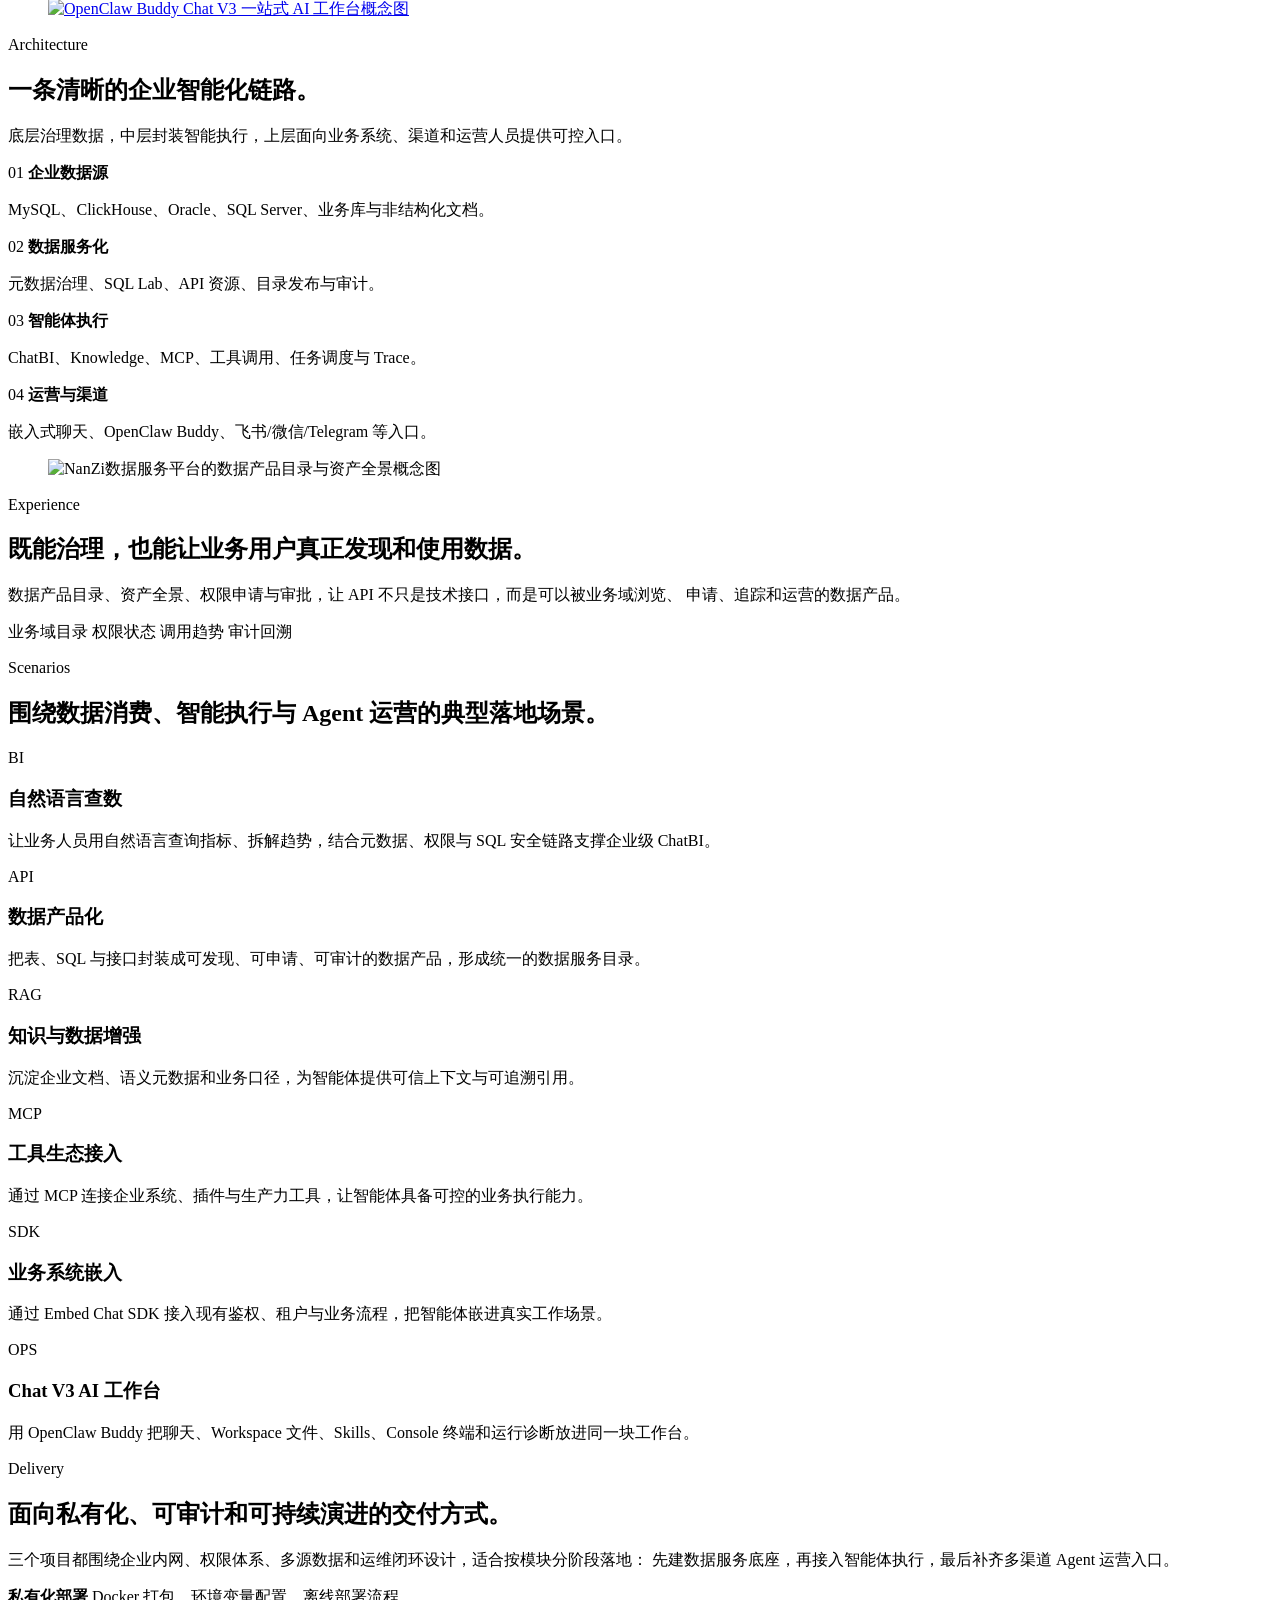
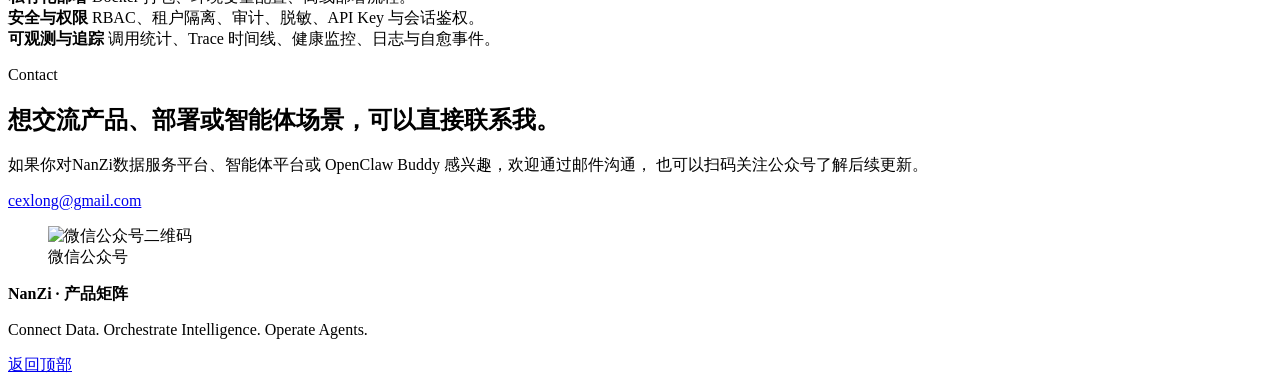
==== commit 6295af2b: "调整品牌文案为「NanZi · 产品矩阵」间距写法" ====
--- a/index.html
+++ b/index.html
@@ -5,7 +5,7 @@
     <meta name="viewport" content="width=device-width, initial-scale=1.0" />
     <meta
       name="description"
-      content="NanZi·产品矩阵：企业级数据服务平台、AI 智能体编排平台与 OpenClaw Buddy 管理伴侣。"
+      content="NanZi · 产品矩阵：企业级数据服务平台、AI 智能体编排平台与 OpenClaw Buddy 管理伴侣。"
     />
     <title>NanZi产品矩阵 | Data, Agents, Operations</title>
     <link rel="canonical" href="https://randychen1985.github.io/nanzi-aigc/" />
@@ -15,7 +15,7 @@
     <meta property="og:title" content="NanZi产品矩阵 | Data, Agents, Operations" />
     <meta
       property="og:description"
-      content="NanZi·产品矩阵：企业级数据服务平台、AI 智能体编排平台与 OpenClaw Buddy 管理伴侣。"
+      content="NanZi · 产品矩阵：企业级数据服务平台、AI 智能体编排平台与 OpenClaw Buddy 管理伴侣。"
     />
     <meta property="og:url" content="https://randychen1985.github.io/nanzi-aigc/" />
     <meta
@@ -26,7 +26,7 @@
     <meta name="twitter:title" content="NanZi产品矩阵 | Data, Agents, Operations" />
     <meta
       name="twitter:description"
-      content="NanZi·产品矩阵：企业级数据服务平台、AI 智能体编排平台与 OpenClaw Buddy 管理伴侣。"
+      content="NanZi · 产品矩阵：企业级数据服务平台、AI 智能体编排平台与 OpenClaw Buddy 管理伴侣。"
     />
     <meta
       name="twitter:image"
@@ -40,7 +40,7 @@
       <a class="brand" href="#top" aria-label="回到首页">
         <span class="brand-mark">N</span>
         <span>
-          <strong>NanZi·产品矩阵</strong>
+          <strong>NanZi · 产品矩阵</strong>
           <small>NanZi Suite</small>
         </span>
       </a>
@@ -76,7 +76,7 @@
         <div class="hero-overlay"></div>
         <div class="hero-content">
           <p class="eyebrow">Enterprise Data & Agent Platform</p>
-          <h1 id="hero-title">NanZi·产品矩阵</h1>
+          <h1 id="hero-title">NanZi · 产品矩阵</h1>
           <p class="hero-lead">
             以数据服务平台作为治理底座，以智能体平台承接推理、工具与业务执行，再用
             OpenClaw Buddy 降低多渠道 AI Agent 的运营门槛。
@@ -258,7 +258,7 @@
             </p>
           </div>
 
-          <div class="architecture-flow" aria-label="NanZi·产品矩阵架构流">
+          <div class="architecture-flow" aria-label="NanZi · 产品矩阵架构流">
             <div class="flow-node">
               <span>01</span>
               <strong>企业数据源</strong>
@@ -401,7 +401,7 @@
     <footer class="site-footer">
       <div class="container footer-grid">
         <div>
-          <strong>NanZi·产品矩阵</strong>
+          <strong>NanZi · 产品矩阵</strong>
           <p>Connect Data. Orchestrate Intelligence. Operate Agents.</p>
         </div>
         <a href="#top">返回顶部</a>
